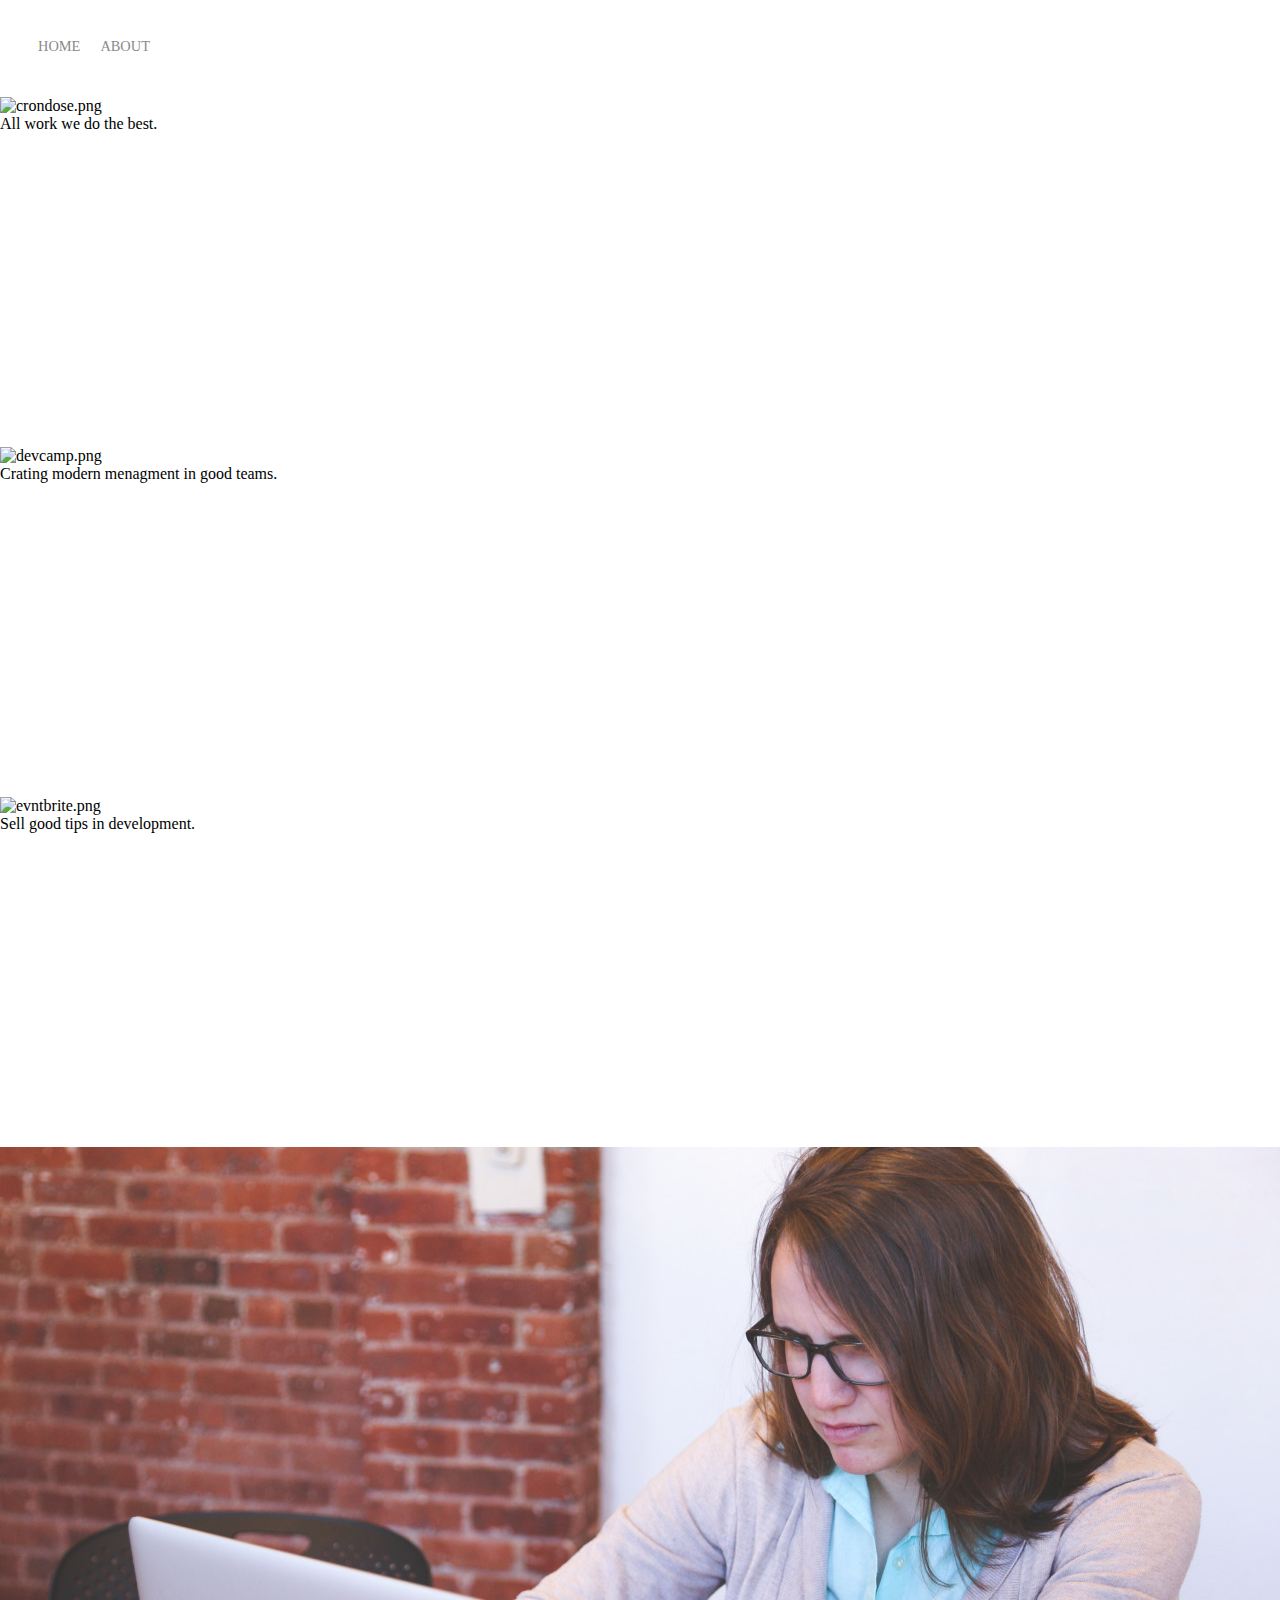
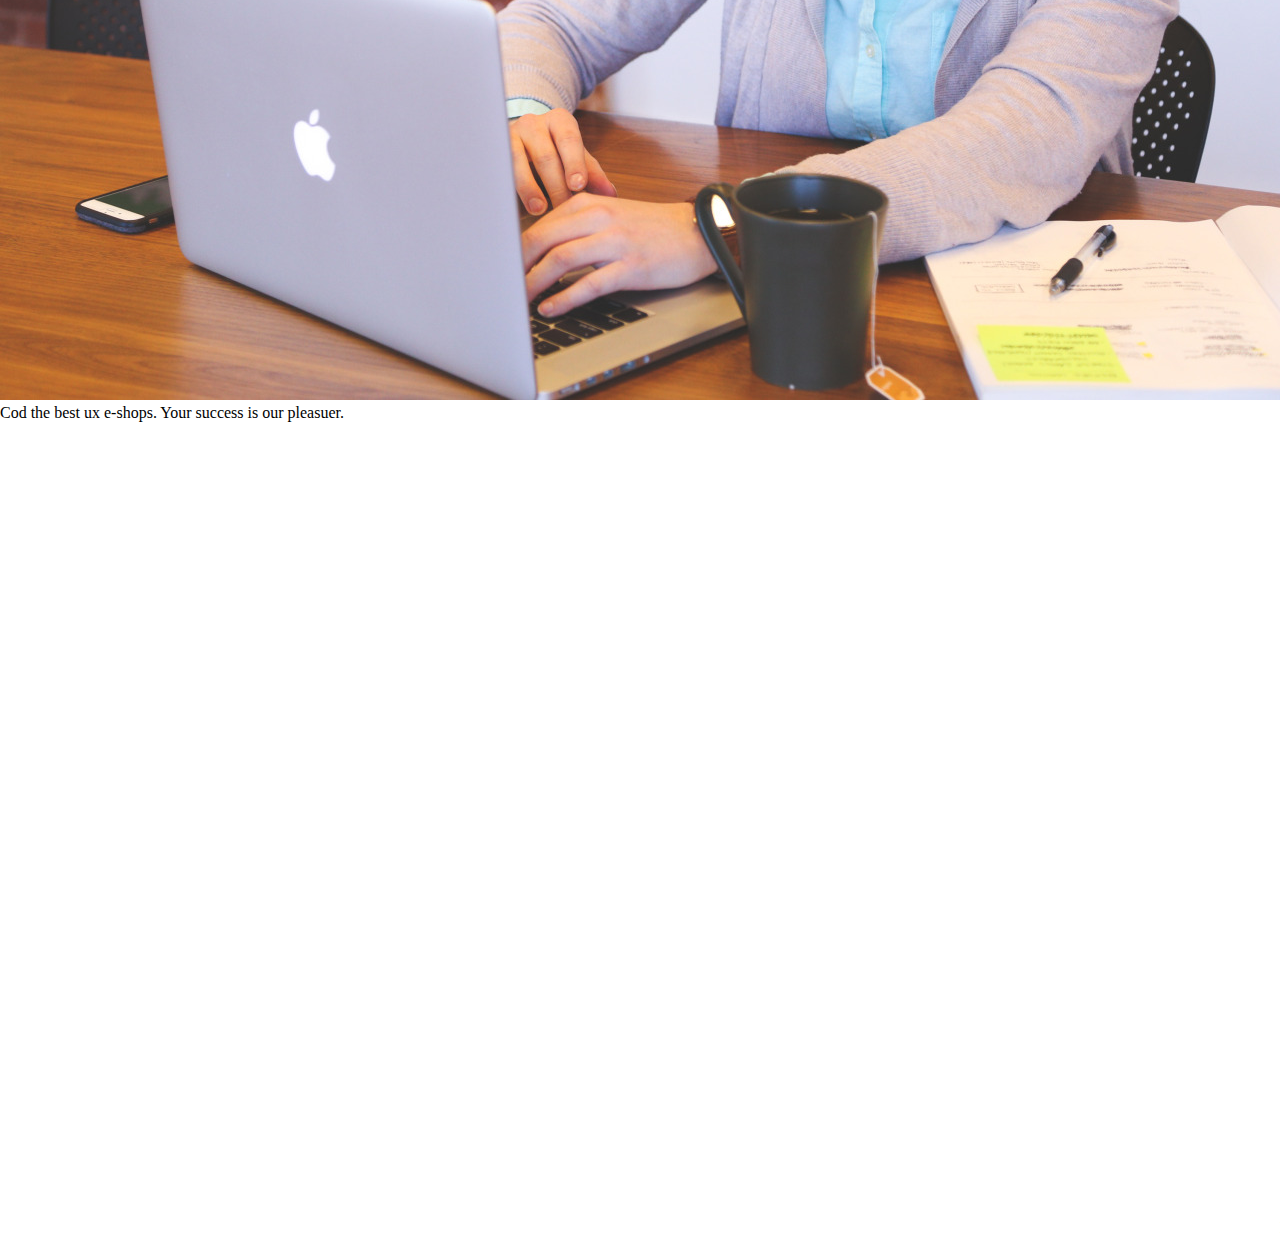
==== simple elements/index.html @ e133813a "add logo" ====
<!DOCTYPE html>
<html lang="en">
<head>
    <meta charset="UTF-8">
    <meta name="viewport" content="width=device-width, initial-scale=1.0">
    <meta http-equiv="X-UA-Compatible" content="ie=edge">
    <title>Professional website</title>
    <link rel="stylesheet" href="style.css">
</head>
<body>

    <div class="container">
        <div class="nav-wrapper">
            <div class="left-side">

                <div class="nav-link-wrapper">
                    <a href="index.html">Home</a>
                </div><!--end nav-link-->

                 <div class="nav-link-wrapper">
                    <a href="about.html">About</a>
                </div>   
                    
            </div><!--end left-side-->

            <div class="right-side">
                <div class="brand">
                    <div class="div"> Katarzyna Tor</div>
                </div><!--end brand-->
                  
            </div><!--end right-side-->
            

        </div><!--end nav-wrapper-->
        <div class="content-wrapper">
            <div class="portfolio-items-wrapper">
                    <!--item1-->
                <div class="portfolio-item-wrapper">
                    <div class="portfolio-img-background" style="background-image: url(images/../images/1PORTFOLIO.jpg)">
                        <!--text on img-->
                        <div class="img-text-wrapper">
                            <div class="logo-wrapper">
                                <div class="img">
                                    <img src="images/logos/.." alt="crondose.png">
                                </div>

                                <div class="subtitile">
                                    All work we do the best.
                                </div>
                            </div>

                        </div>
                    </div>
                </div>

                 <!--item2-->
                 <div class="portfolio-item-wrapper">
                        <div class="portfolio-img-" style="background-image: url(images/../images/2PORTFOLIO.jpg)">
                         <!--text on img-->
                         <div class="img-text-wrapper">
                             <div class="logo-wrapper">
                                 <div class="img">
                                    <img src="images/logos/.." alt="dailysmarty.png">
                                 </div>
     
                                 <div class="subtitile">
                                     Built quick e-commerce platform.
                                 </div>
                             </div>
     
                         </div>
                        </div>
                 </div>

                 <!--item3-->
                 <div class="portfolio-item-wrapper">
                    <div class="portfolio-img-background" style="background-image: url(images/../images/3PORTFOLIO.jpg)">
                     <!--text on img-->
                     <div class="img-text-wrapper">
                         <div class="logo-wrapper">
                             <div class="img">
                                <img src="images/logos/.." alt="dashtrack.png">
                             </div>
                            
                             <div class="subtitile">
                                Coding bootcamp and learning devs in modern style.
                             </div>
                         </div>
 
                     </div>
                    </div>
                 </div>

                 <!--item4-->
                 <div class="portfolio-item-wrapper">
                        <div class="portfolio-img-background" style="background-image: url(images/../images/1PORTFOLIO.jpg)">
                         <!--text on img-->
                         <div class="img-text-wrapper">
                             <div class="logo-wrapper">
                                <div class="img">
                                   <img src="images/logos/.." alt="devcamp.png"> 
                                </div>

                                 
                                 <div class="subtitile">
                                     Crating modern menagment in good teams.
                                 </div>
                             </div>
     
                         </div>
                        </div>
                </div>

                <!--item5-->
                <div class="portfolio-item-wrapper">
                        <div class="portfolio-img-background" style="background-image: url(images/../images/1PORTFOLIO.jpg)">
                         <!--text on img-->
                         <div class="img-text-wrapper">
                             <div class="logo-wrapper">
                                 <img src="images/logos/.." alt="devtrunk.png">
     
                                 <div class="subtitile">
                                     Give secuirity and import digital wall.
                                 </div>
                             </div>
     
                         </div>
                        </div>
                </div>

                <!--item6-->
                <div class="portfolio-item-wrapper">
                        <div class="portfolio-img-background" style="background-image: url(images/../images/1PORTFOLIO.jpg)">
                         <!--text on img-->
                         <div class="img-text-wrapper">
                             <div class="logo-wrapper">
                                 <img src="images/logos/.." alt="edutechional.png">
     
                                 <div class="subtitile">
                                    Do oline tutorials to show how to be productive.
                                 </div>
                             </div>
     
                         </div>
                        </div>
                </div>
                <!--item7-->
                <div class="portfolio-item-wrapper">
                        <div class="portfolio-img-background" style="background-image: url(images/../images/1PORTFOLIO.jpg)">
                         <!--text on img-->
                         <div class="img-text-wrapper">
                             <div class="logo-wrapper">
                                <img src="images/logos/.." alt="evntbrite.png">
     
                                 <div class="subtitile">
                                     Sell good tips in development.
                                 </div>
                             </div>
     
                         </div>
                        </div>
                </div>
                <!--item8-->
                <div class="portfolio-item-wrapper">
                        <div class="portfolio-img-background" style="background-image: url(images/../images/1PORTFOLIO.jpg)">
                         <!--text on img-->
                         <div class="img-text-wrapper">
                             <div class="logo-wrapper">
                                 <img src="images/8PORTFOLIO.jpg" alt="portfolio8">
                                 <img src="images/logos/.." alt="ministry-safe.png">
     
                                 <div class="subtitile">
                                    Keep track of what you learn every day.
                                 </div>
                             </div>
     
                         </div>
                        </div>
                </div>

                <!--item9-->
                <div class="portfolio-item-wrapper">
                        <div class="portfolio-img-background" style="background-image: url(images/../images/1PORTFOLIO.jpg)">
                         <!--text on img-->
                         <div class="img-text-wrapper">
                             <div class="logo-wrapper">
                                 <img src="images/9PORTFOLIO.jpg" alt="portfolio9">
                                 <img src="images/logos/.." alt="open-devos.png">
                                 <div class="subtitile">
                                    What you track improves, we move into the rush.
                                 </div>
                             </div>
     
                         </div>
                        </div>
                </div>

                <!--item10-->
                <div class="portfolio-item-wrapper">
                        <div class="portfolio-img-background" style="background-image: url(images/../images/1PORTFOLIO.jpg)">
                         <!--text on img-->
                         <div class="img-text-wrapper">
                             <div class="logo-wrapper">
                                 <img src="images/10PORTFOLIO.jpg" alt="portfolio10">
     
                                 <div class="subtitile">
                                    Cod the best ux e-shops. Your success is our pleasuer.
                                 </div>
                             </div>
     
                         </div>
                        </div>
                </div>

                <!--item11-->
                <div class="portfolio-item-wrapper">
                        <div class="portfolio-img-background" style="background-image: url(images/../images/11PORTFOLIO.jpg)">
                         <!--text on img-->
                         <div class="img-text-wrapper">
                             <div class="logo-wrapper">
                                
     
                                 <div class="subtitile">
                                    We makre the best online lives and tutorial to be close to the client.
                                 </div>
                             </div>
     
                         </div>
                        </div>
                </div>

                <!--item12-->
                <div class="portfolio-item-wrapper">
                        <div class="portfolio-img-background" style="background-image: url(images/../images/12PORTFOLIO)">
                         <!--text on img-->
                         <div class="img-text-wrapper">
                             <div class="logo-wrapper">
                                
     
                                 <div class="subtitile">
                                   We produce complete safety system CRM and PIM dedicated to e-shop.  
                                 </div>
                             </div>
     
                         </div>
                        </div>
                </div>
                <!--end 12th items-->
            </div><!--end portfolio-wrapper-->
        </div><!--end content-wrapper-->

    </div><!--end container-->

</body>
</html>
---- simple elements/style.css ----
body{
  margin: 0px;  
}
.container{
    display: grid;
    grid-template-columns: 1fr;
}


/* navbar*/
.nav-wrapper{
    display: flex;
    justify-content: space-between;
    padding: 38px;
}
.left-side{
    display: flex;
}
.nav-wrapper >.left-side > div{
   margin-right: 20px;
   font-size: 0.9em;
   text-transform: uppercase;
}
.nav-link-wrapper{
    height: 20px;
    border-bottom: 1px solid transparent;
    transition: border-bottom 0.5s;
}
.nav-link-wrapper a{
    color: #8a8a8a;
    text-decoration: none;
    transition: color 0.5s;
}
.nav-link-wrapper:hover{
    border-bottom: 1px solid black;
}
.nav-link-wrapper a:hover{
    border-bottom:  black;
}
/* portfolio css*/
.portfolio-items-wrapper{
    display: grid;
    grid-template-columns: 1fr 1fr 1fr;
}
.portfolio-item-wrapper{
    position: relative;
}
.portfolio-img-background{
    height: 350px;
    width: 100%;
    background-size: cover;
    background-position: center;
    background-repeat: no-repeat;
    
}
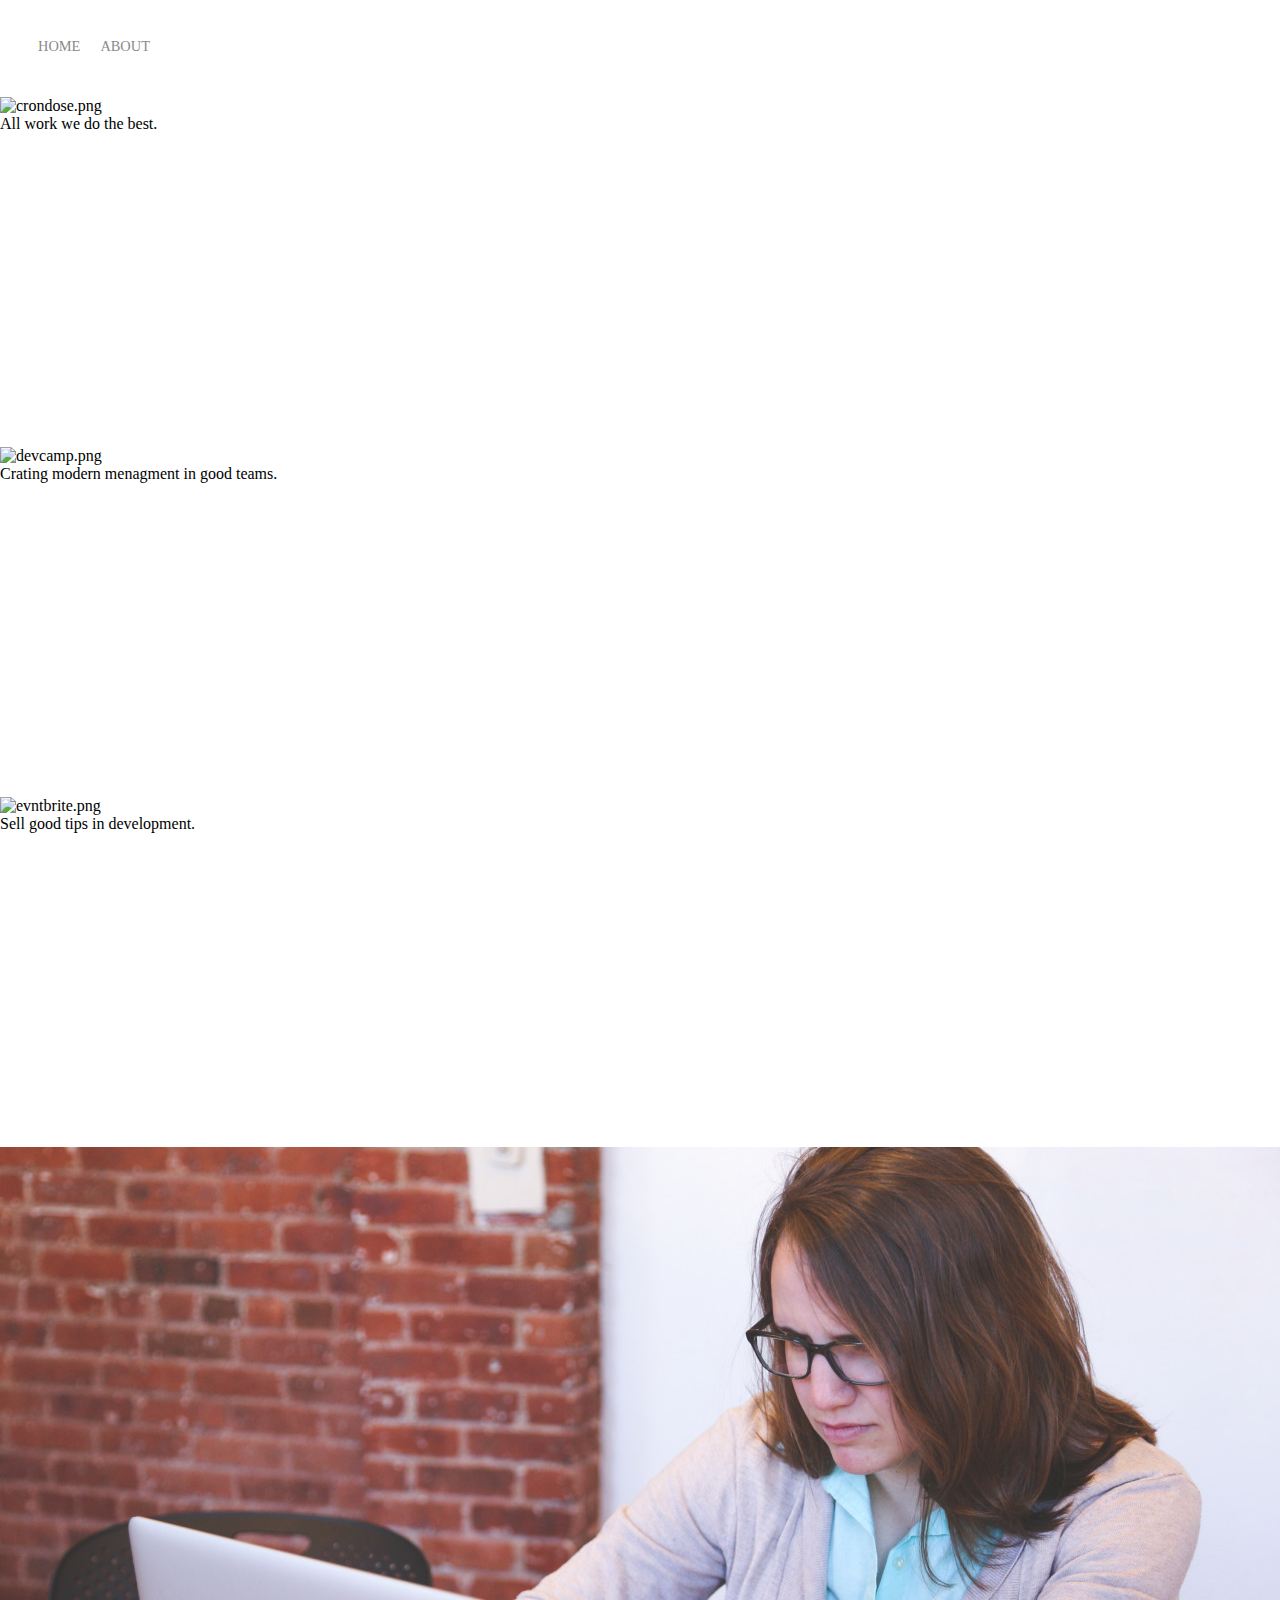
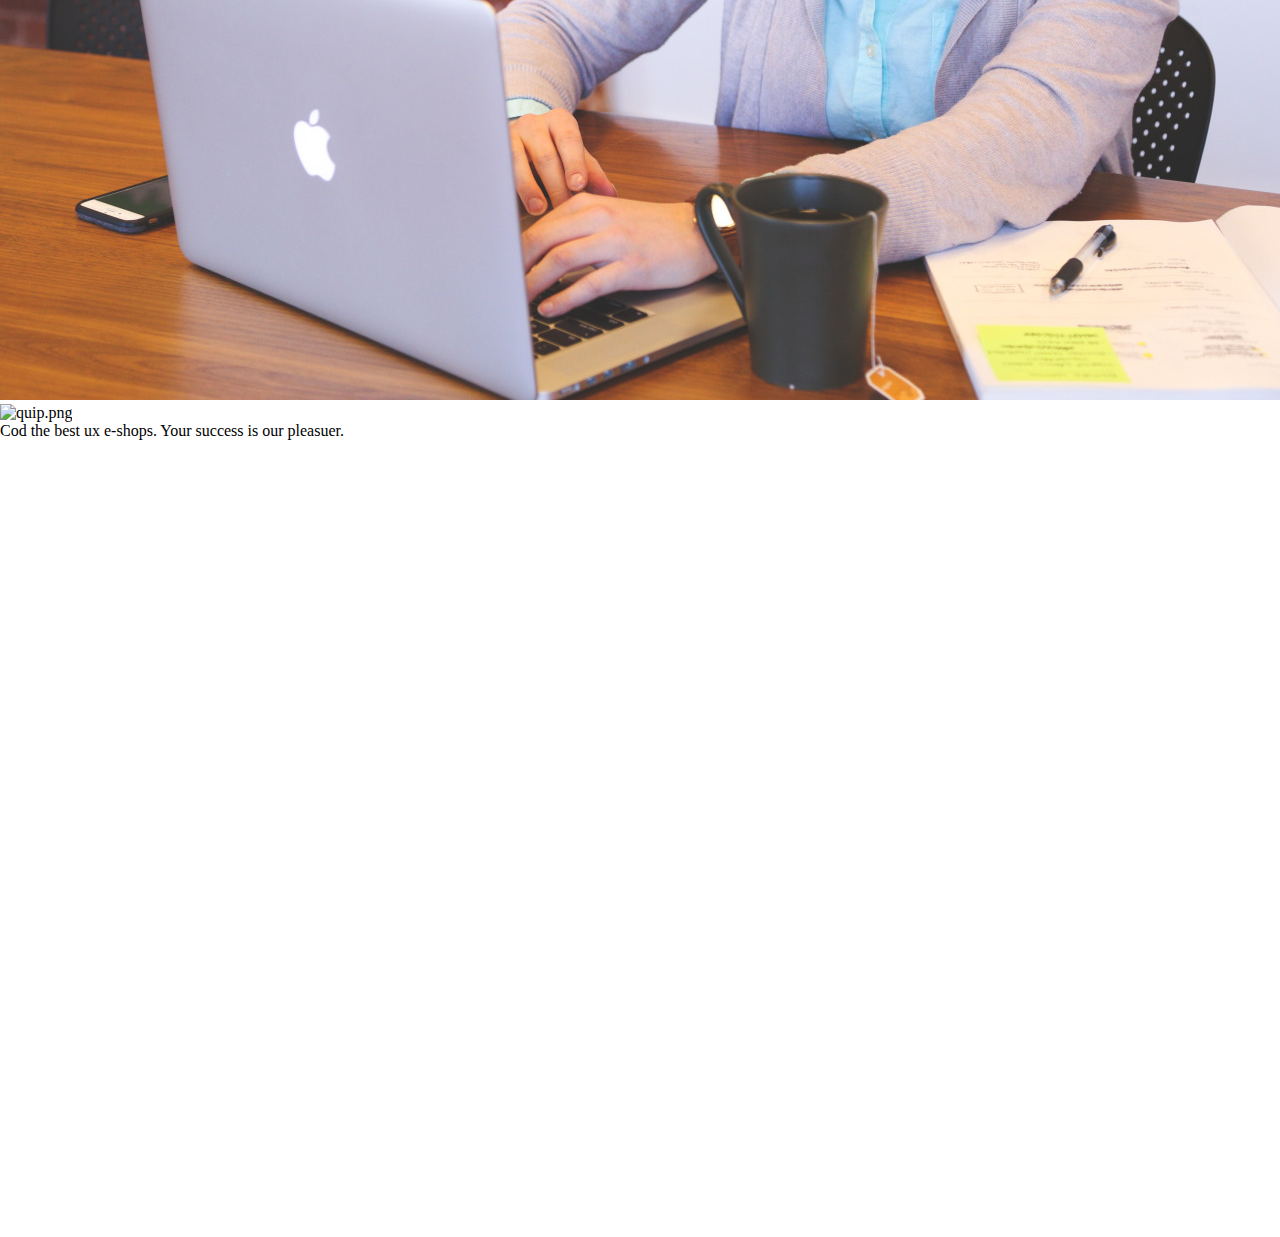
==== commit cf80b2dd: "add logo" ====
--- a/simple elements/index.html
+++ b/simple elements/index.html
@@ -202,7 +202,7 @@
                          <div class="img-text-wrapper">
                              <div class="logo-wrapper">
                                  <img src="images/10PORTFOLIO.jpg" alt="portfolio10">
-     
+                                 <img src="images/logos/.." alt="quip.png">
                                  <div class="subtitile">
                                     Cod the best ux e-shops. Your success is our pleasuer.
                                  </div>
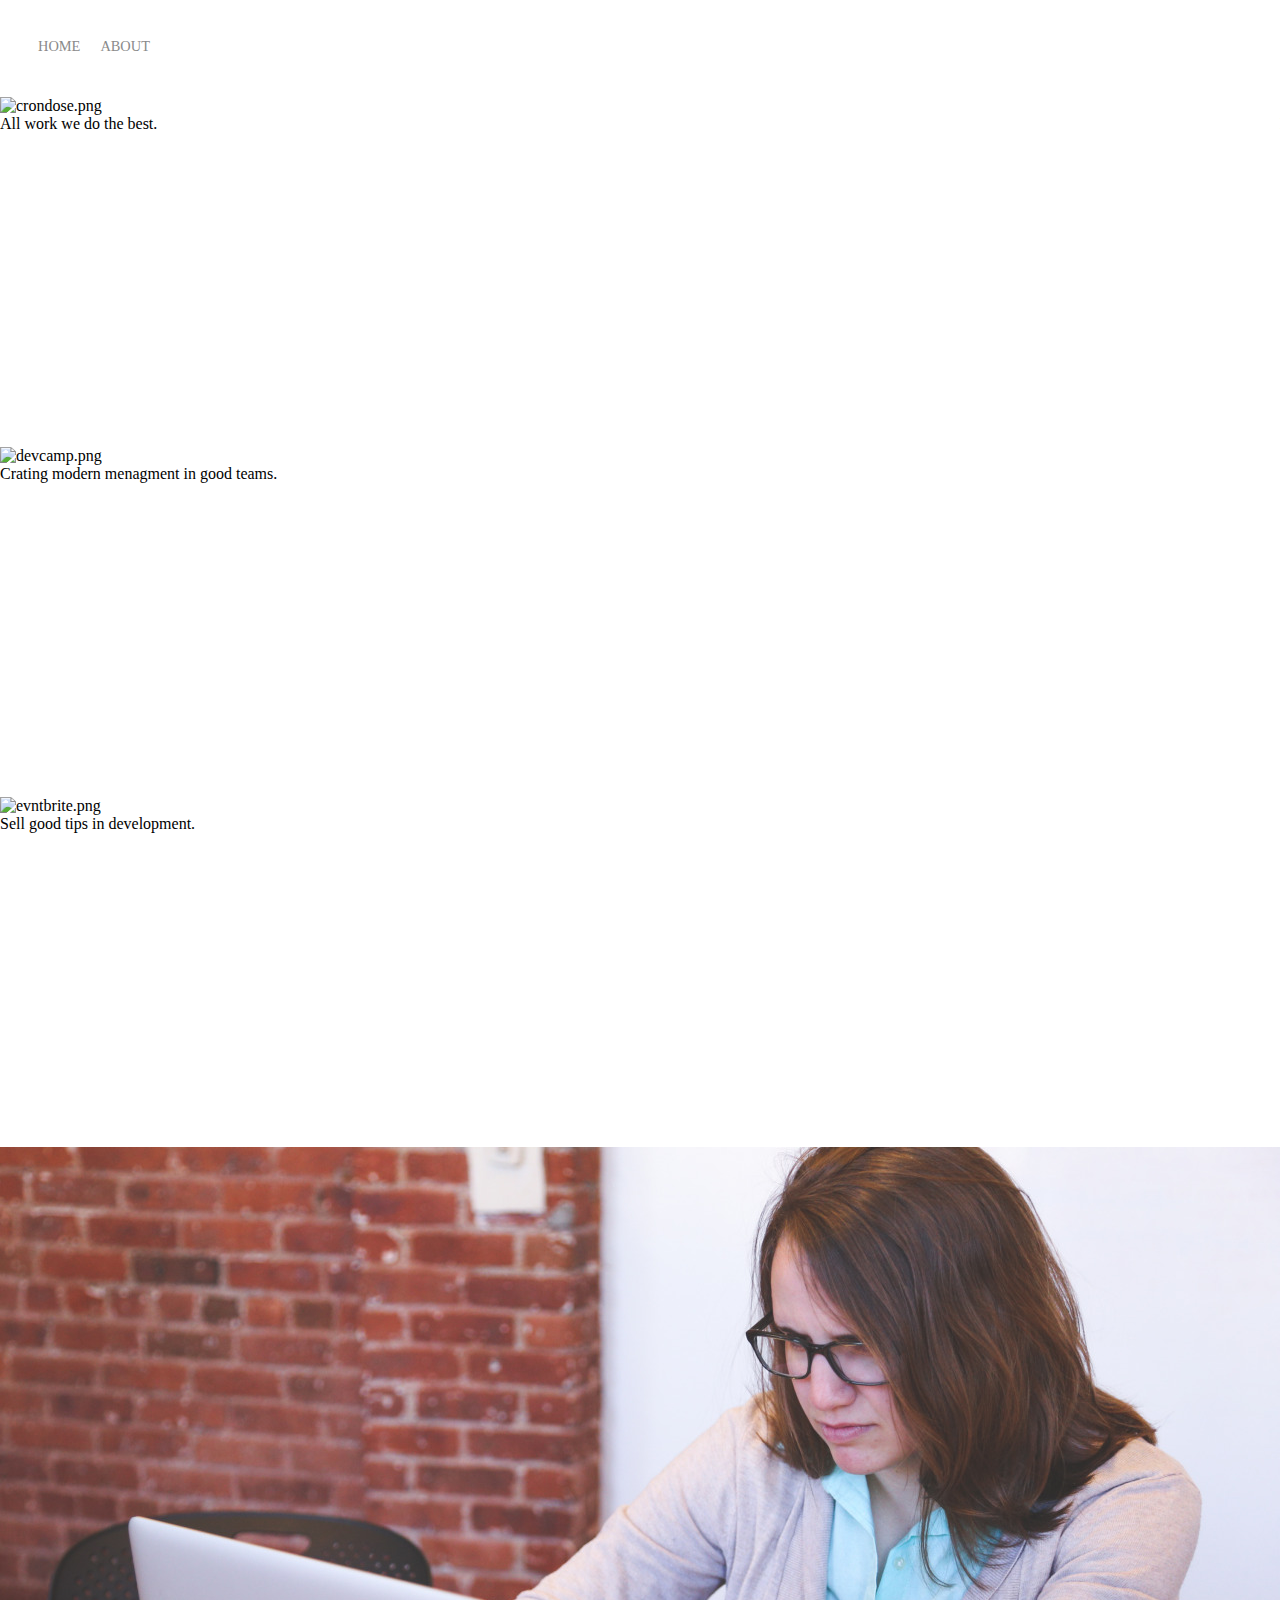
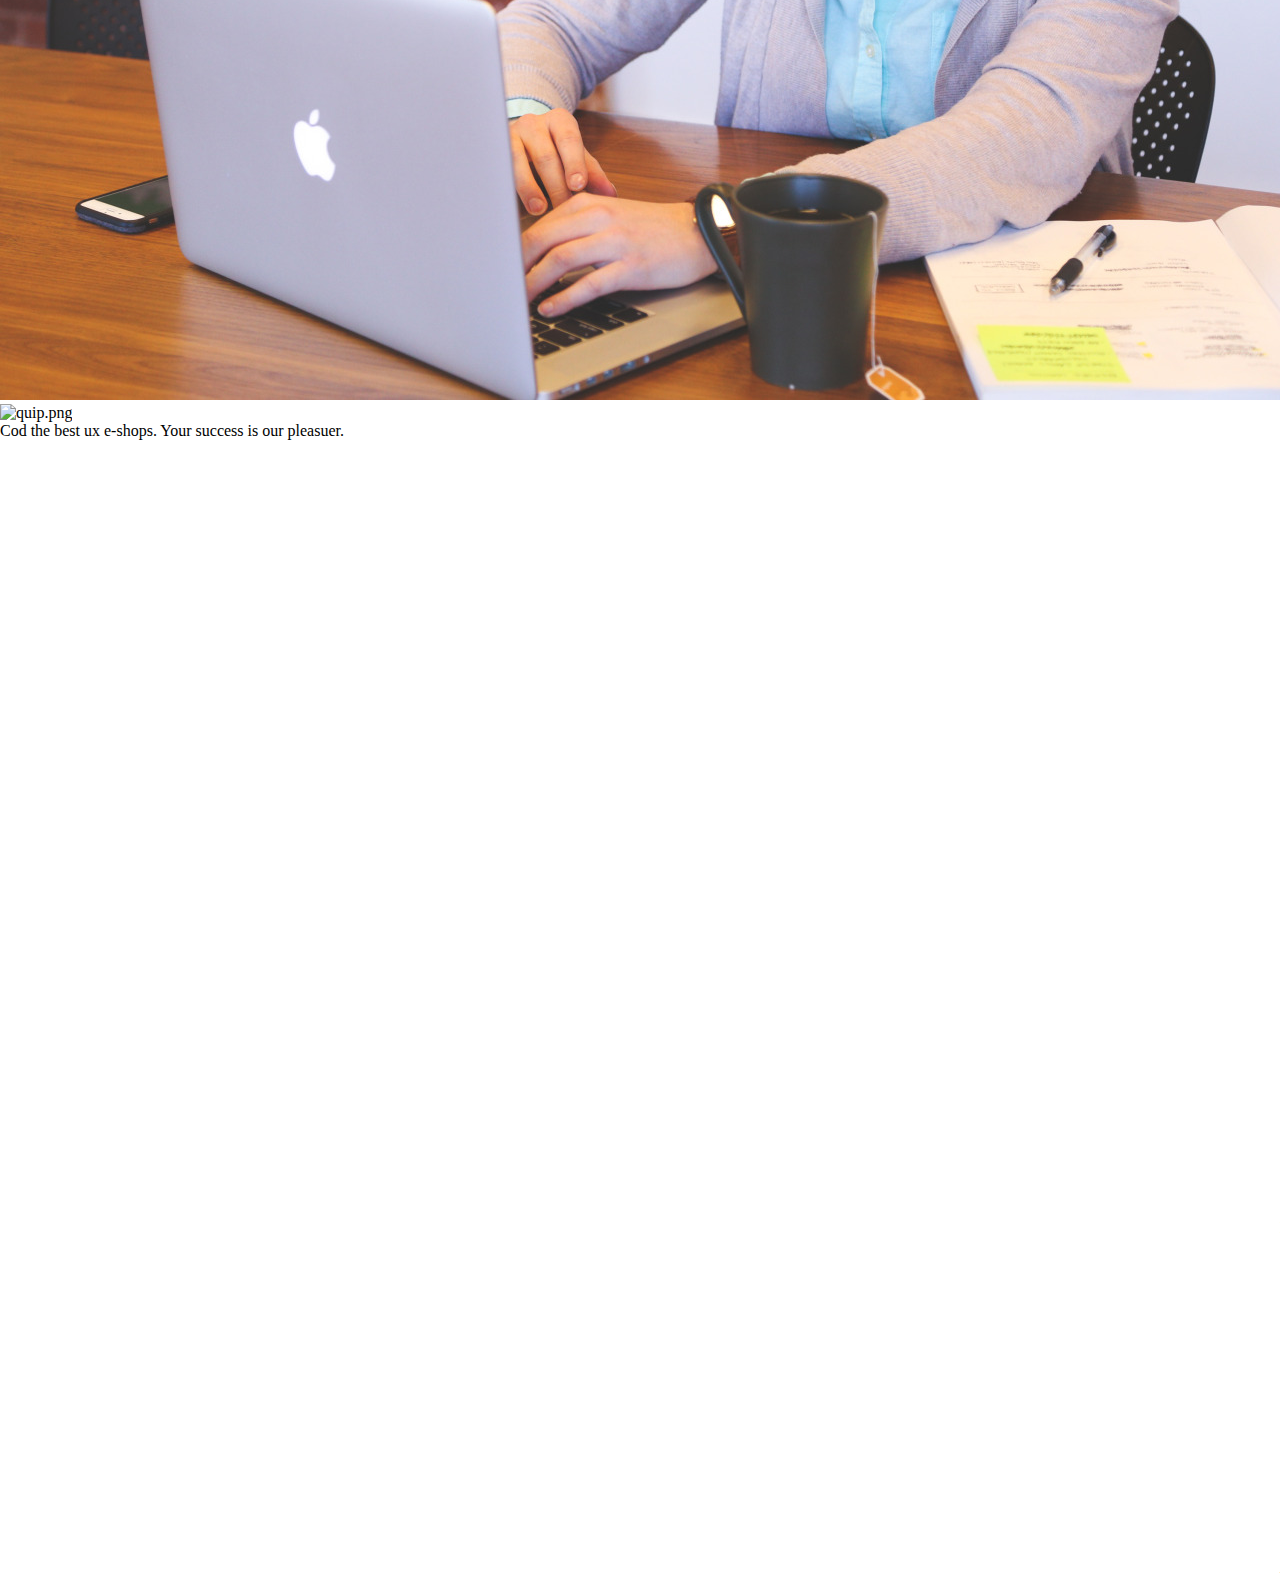
==== commit f1272def: "add logo" ====
--- a/simple elements/index.html
+++ b/simple elements/index.html
@@ -218,7 +218,8 @@
                          <!--text on img-->
                          <div class="img-text-wrapper">
                              <div class="logo-wrapper">
-                                
+                                 <img src="images/11PORTFOLIO.jpg" alt="portfolio11">
+                                <img src="images/logos/.." alt="devtrunk.png">
      
                                  <div class="subtitile">
                                     We makre the best online lives and tutorial to be close to the client.
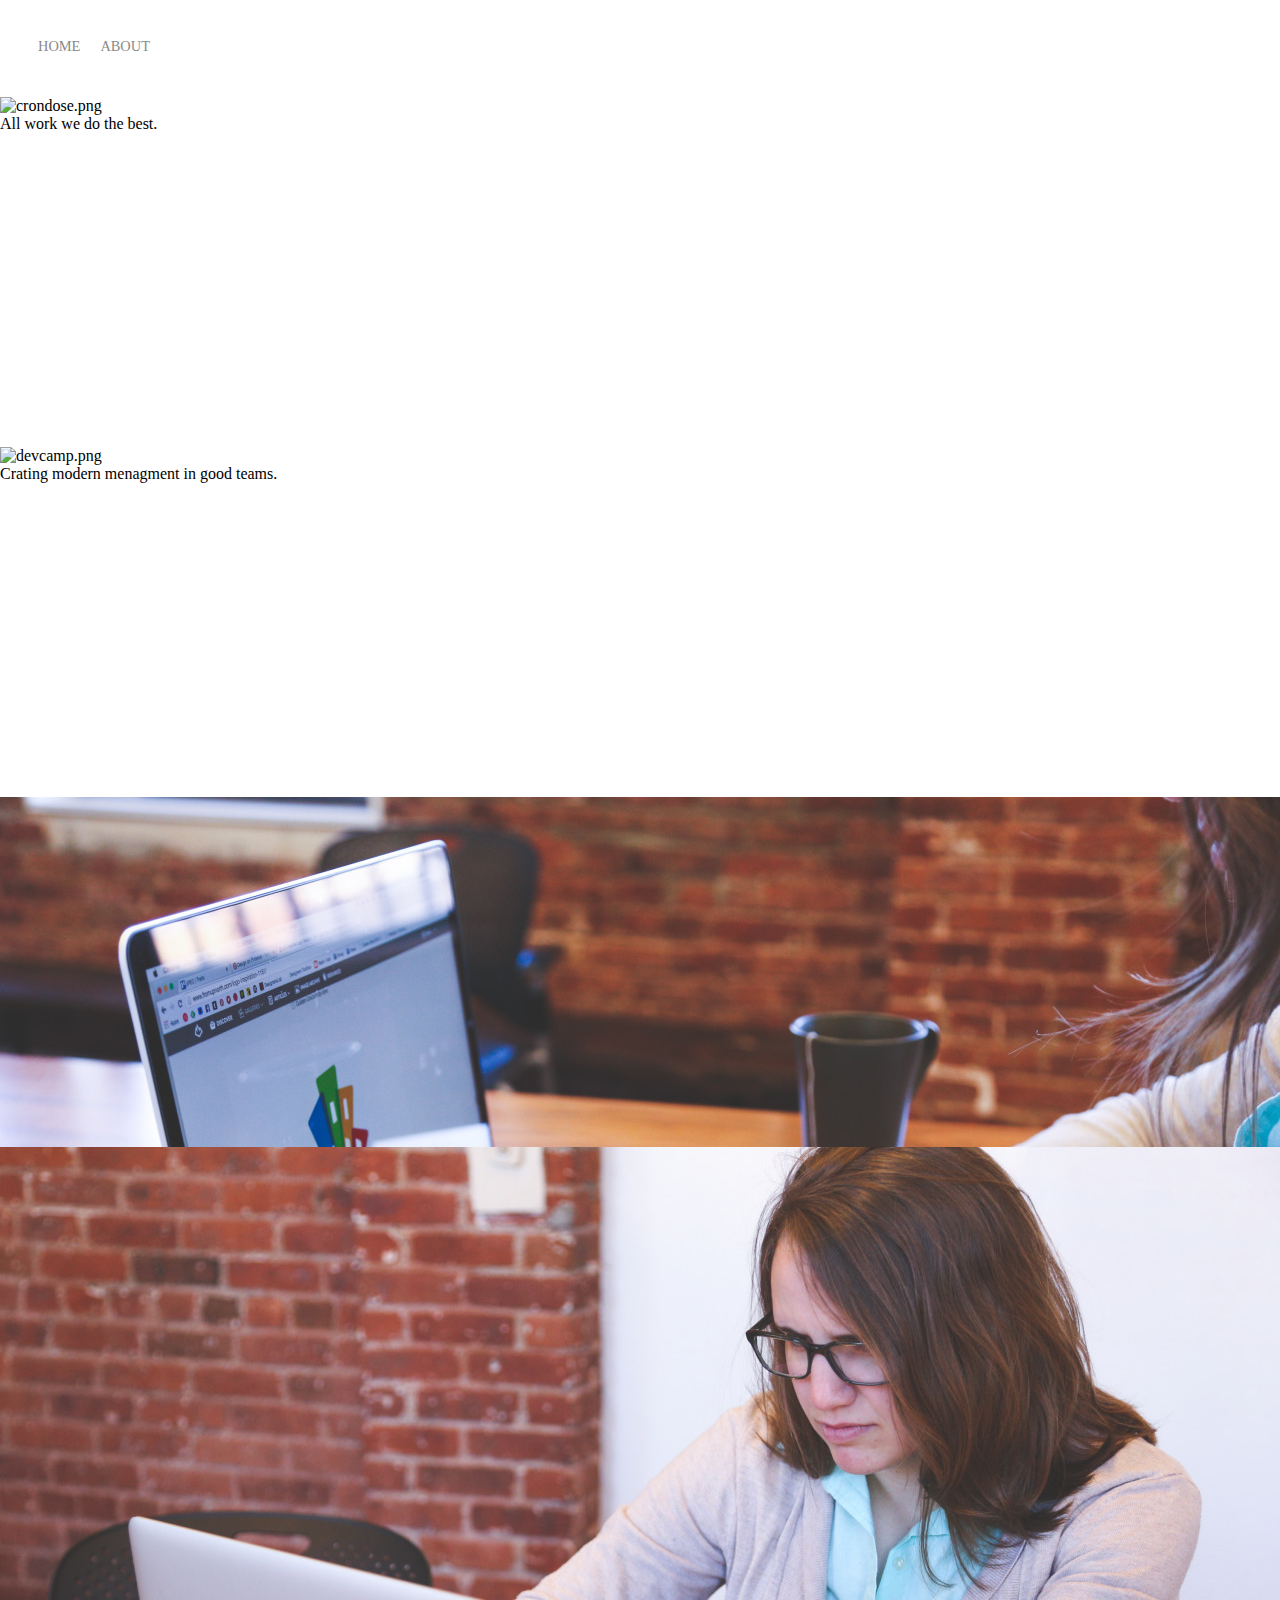
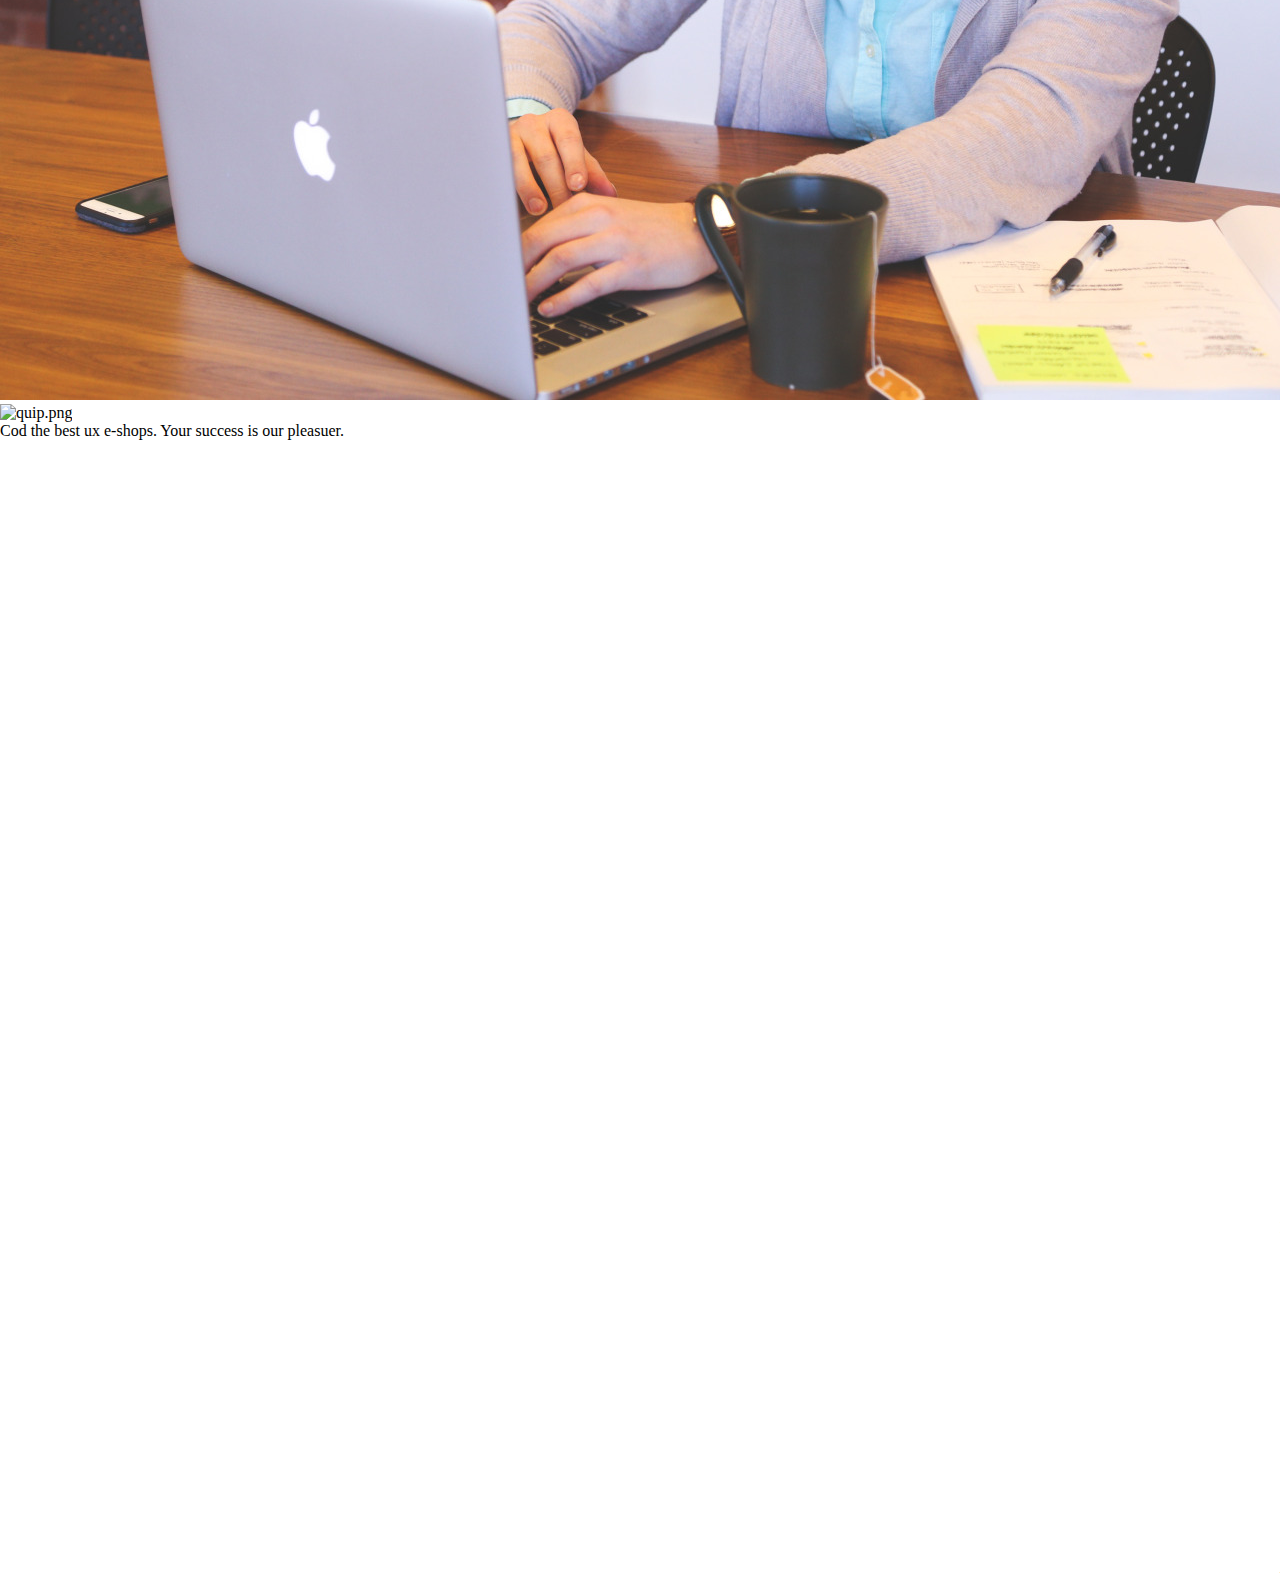
==== commit 11e442e4: "add tag html" ====
--- a/simple elements/index.html
+++ b/simple elements/index.html
@@ -150,6 +150,7 @@
                          <!--text on img-->
                          <div class="img-text-wrapper">
                              <div class="logo-wrapper">
+                                 <img src="images/7PORTFOLIO.jpg" alt="portfolio7">
                                 <img src="images/logos/.." alt="evntbrite.png">
      
                                  <div class="subtitile">
@@ -236,7 +237,8 @@
                          <!--text on img-->
                          <div class="img-text-wrapper">
                              <div class="logo-wrapper">
-                                
+                                    <img src="images/12PORTFOLIO.jpg" alt="portfolio12">
+                                <img src="images/logos/.." alt="devtrunk.png">
      
                                  <div class="subtitile">
                                    We produce complete safety system CRM and PIM dedicated to e-shop.  
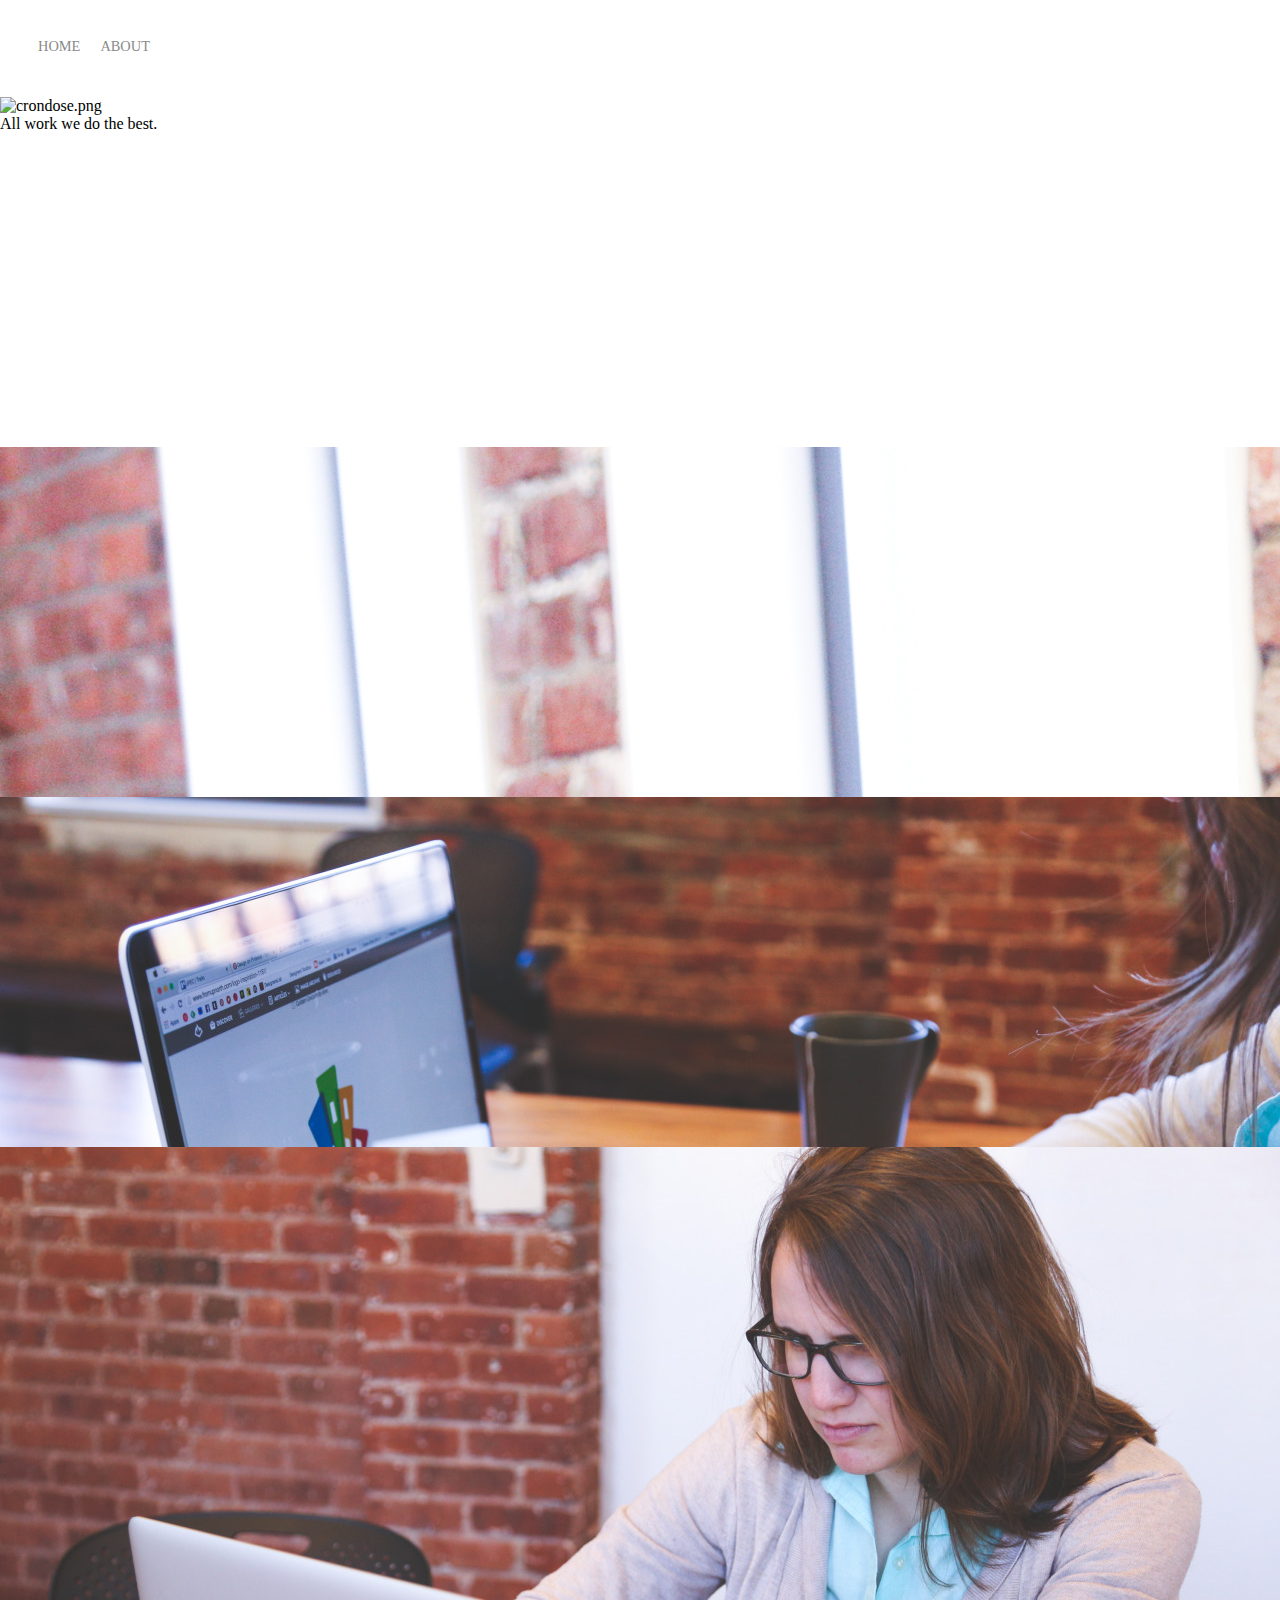
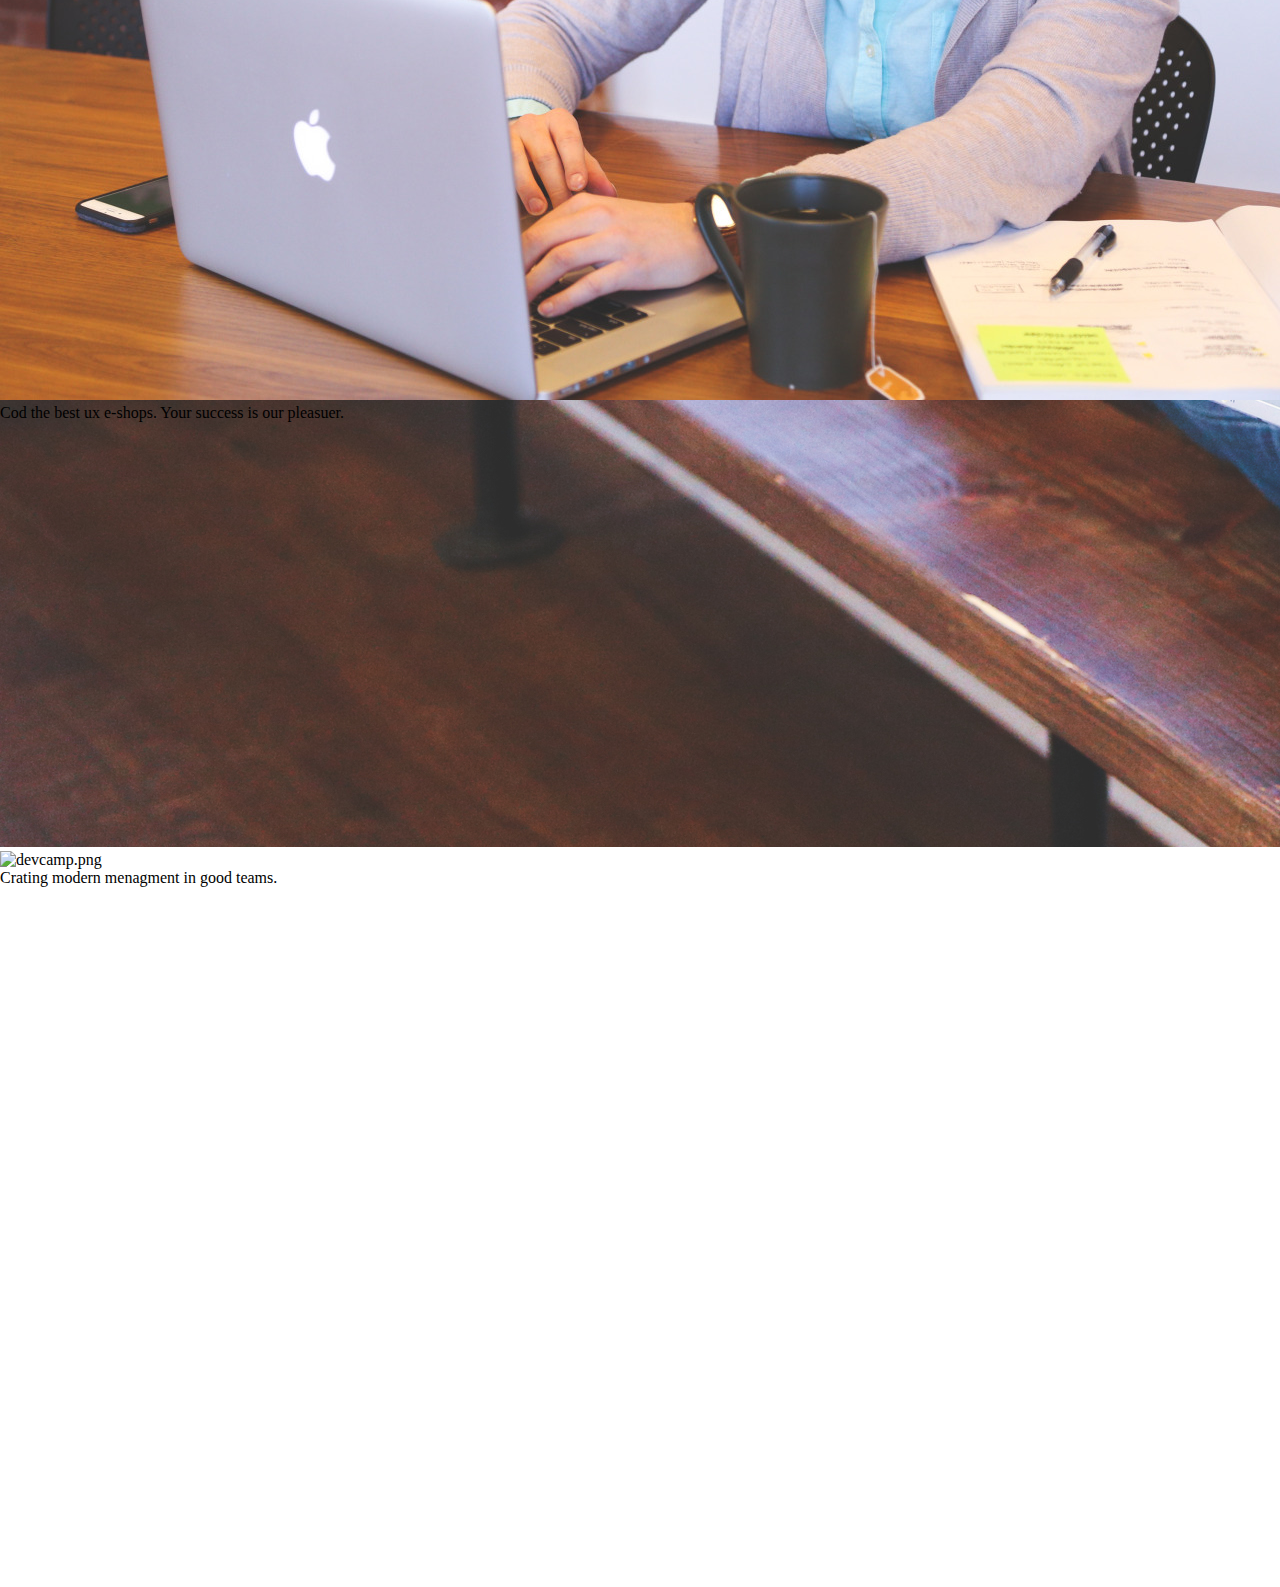
==== commit 9d9e3bc0: "add tag html" ====
--- a/simple elements/index.html
+++ b/simple elements/index.html
@@ -97,9 +97,9 @@
                          <!--text on img-->
                          <div class="img-text-wrapper">
                              <div class="logo-wrapper">
-                                <div class="img">
+                                <img src="images/4PROTFOLIO.jpg" alt="portfolio4">
                                    <img src="images/logos/.." alt="devcamp.png"> 
-                                </div>
+                                
 
                                  
                                  <div class="subtitile">
@@ -117,6 +117,7 @@
                          <!--text on img-->
                          <div class="img-text-wrapper">
                              <div class="logo-wrapper">
+                                 <img src="images/5PORTFOLIO.jpg" alt="portfolio5">
                                  <img src="images/logos/.." alt="devtrunk.png">
      
                                  <div class="subtitile">
@@ -134,8 +135,9 @@
                          <!--text on img-->
                          <div class="img-text-wrapper">
                              <div class="logo-wrapper">
+                                 <img src="images/6PORTFOLIO.jpg" alt="portfolio6">
                                  <img src="images/logos/.." alt="edutechional.png">
-     
+                                
                                  <div class="subtitile">
                                     Do oline tutorials to show how to be productive.
                                  </div>
